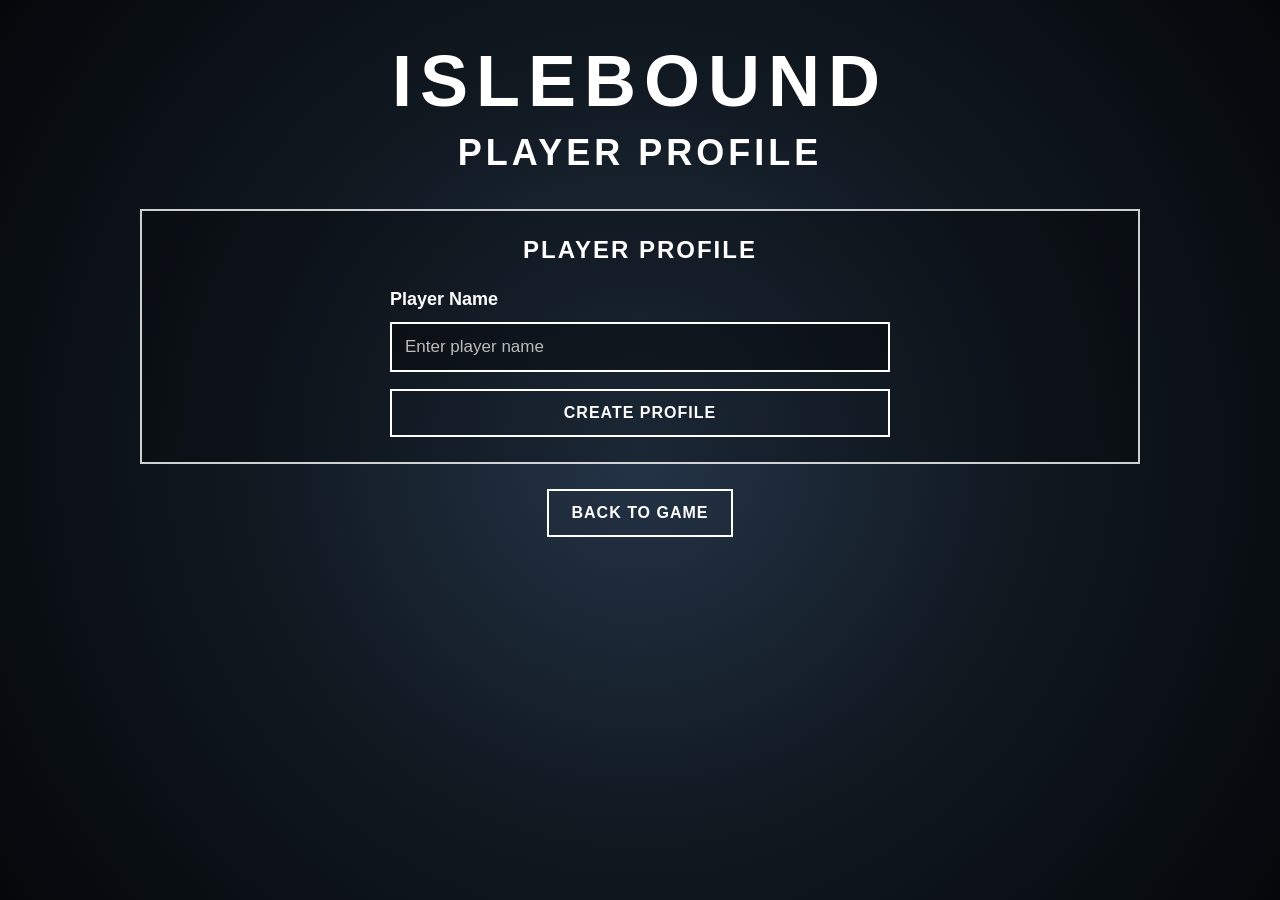
==== profile.html @ 411ebc32 "Add player profile and statistics tracking" ====
<!DOCTYPE html>
<html lang="en">

<head>
    <meta charset="UTF-8">
    <meta name="viewport" content="width=device-width, initial-scale=1.0">

    <title>IsleBound - Player Profile</title>

    <link rel="stylesheet" href="./css/profile.css">
</head>

<body>

    <main class="profile-page">

        <header class="profile-header">
            <h1>ISLEBOUND</h1>
            <h2>PLAYER PROFILE</h2>
        </header>

        <!-- Profile creation / editing -->
        <section id="profileFormSection" class="profile-card">

            <h3>PLAYER PROFILE</h3>

            <form id="profileForm">

                <label for="playerName">Player Name</label>

                <input
                    type="text"
                    id="playerName"
                    placeholder="Enter player name"
                    maxlength="20"
                    required
                >

                <button type="submit" id="saveProfileButton">
                    CREATE PROFILE
                </button>

            </form>

        </section>


        <!-- Statistics -->
        <section id="statsSection" class="profile-card hidden">

            <h3>PLAYER STATISTICS</h3>

            <div class="stats-grid">

                <div class="stat">
                    <span>Player Name</span>
                    <strong id="displayPlayerName">-</strong>
                </div>

                <div class="stat">
                    <span>Games Played</span>
                    <strong id="gamesPlayed">0</strong>
                </div>

                <div class="stat">
                    <span>Current Island</span>
                    <strong id="currentIsland">1</strong>
                </div>

                <div class="stat">
                    <span>Islands Completed</span>
                    <strong id="islandsCompleted">0</strong>
                </div>

                <div class="stat">
                    <span>Enemies Defeated</span>
                    <strong id="enemiesDefeated">0</strong>
                </div>

                <div class="stat">
                    <span>Pirates Defeated</span>
                    <strong id="piratesDefeated">0</strong>
                </div>

                <div class="stat">
                    <span>Skeletons Defeated</span>
                    <strong id="skeletonsDefeated">0</strong>
                </div>

                <div class="stat">
                    <span>Bosses Defeated</span>
                    <strong id="bossesDefeated">0</strong>
                </div>

                <div class="stat">
                    <span>Shots Fired</span>
                    <strong id="shotsFired">0</strong>
                </div>

                <div class="stat">
                    <span>Damage Dealt</span>
                    <strong id="damageDealt">0</strong>
                </div>

                <div class="stat">
                    <span>Wood Collected</span>
                    <strong id="woodCollected">0</strong>
                </div>

                <div class="stat">
                    <span>Stone Collected</span>
                    <strong id="stoneCollected">0</strong>
                </div>

                <div class="stat">
                    <span>Deaths</span>
                    <strong id="deaths">0</strong>
                </div>

                <div class="stat">
                    <span>Total Play Time</span>
                    <strong id="totalPlayTime">0:00</strong>
                </div>

            </div>

        </section>


        <!-- Actions -->
        <section class="profile-actions">

            <button id="editProfileButton">
                EDIT PROFILE
            </button>

            <button id="resetProfileButton">
                RESET PROFILE
            </button>

            <button id="backToGameButton">
                BACK TO GAME
            </button>

        </section>

    </main>


    <script type="module" src="./js/profile.js"></script>

</body>

</html>
---- css/profile.css ----
* {
    box-sizing: border-box;
}

body {
    margin: 0;
    min-height: 100vh;
    font-family: Arial, sans-serif;
    color: white;
    background: radial-gradient(
        circle at center,
        #243447 0%,
        #101820 50%,
        #05080b 100%
    );
}

.profile-page {
    width: min(1000px, 92%);
    margin: 0 auto;
    padding: 40px 0 50px;
}

.profile-header {
    text-align: center;
    margin-bottom: 35px;
}

.profile-header h1 {
    margin: 0;
    font-size: clamp(42px, 8vw, 72px);
    letter-spacing: 8px;
}

.profile-header h2 {
    margin: 10px 0 0;
    font-size: clamp(22px, 4vw, 36px);
    letter-spacing: 4px;
}

.profile-card {
    padding: 25px;
    margin-bottom: 25px;
    border: 2px solid rgba(255, 255, 255, 0.8);
    background: rgba(0, 0, 0, 0.25);
}

.profile-card h3 {
    margin: 0 0 25px;
    text-align: center;
    font-size: 24px;
    letter-spacing: 2px;
}

#profileForm {
    display: flex;
    flex-direction: column;
    gap: 12px;
    max-width: 500px;
    margin: 0 auto;
}

#profileForm label {
    font-size: 18px;
    font-weight: bold;
}

#profileForm input {
    width: 100%;
    padding: 13px;
    border: 2px solid white;
    background: rgba(0, 0, 0, 0.35);
    color: white;
    font-size: 17px;
    outline: none;
}

#profileForm input::placeholder {
    color: #bbbbbb;
}

#profileForm button {
    margin-top: 5px;
}

.stats-grid {
    display: grid;
    grid-template-columns: repeat(2, 1fr);
    gap: 15px;
}

.stat {
    display: flex;
    justify-content: space-between;
    align-items: center;
    gap: 20px;
    padding: 15px;
    border: 1px solid rgba(255, 255, 255, 0.35);
    background: rgba(255, 255, 255, 0.05);
}

.stat span {
    font-size: 16px;
}

.stat strong {
    font-size: 18px;
}

.profile-actions {
    display: flex;
    justify-content: center;
    flex-wrap: wrap;
    gap: 12px;
}

button {
    padding: 13px 22px;
    border: 2px solid white;
    background: transparent;
    color: white;
    font-size: 16px;
    font-weight: bold;
    letter-spacing: 1px;
    cursor: pointer;
    transition:
        background 0.2s,
        color 0.2s,
        transform 0.2s;
}

button:hover {
    background: white;
    color: #101820;
    transform: scale(1.03);
}

.hidden {
    display: none;
}

@media (max-width: 700px) {
    .profile-page {
        padding-top: 25px;
    }

    .stats-grid {
        grid-template-columns: 1fr;
    }

    .profile-card {
        padding: 18px;
    }

    .stat {
        padding: 13px;
    }
}

@media (max-width: 450px) {
    .profile-header h1 {
        letter-spacing: 4px;
    }

    .profile-header h2 {
        letter-spacing: 2px;
    }

    .profile-actions {
        flex-direction: column;
    }

    .profile-actions button {
        width: 100%;
    }
}
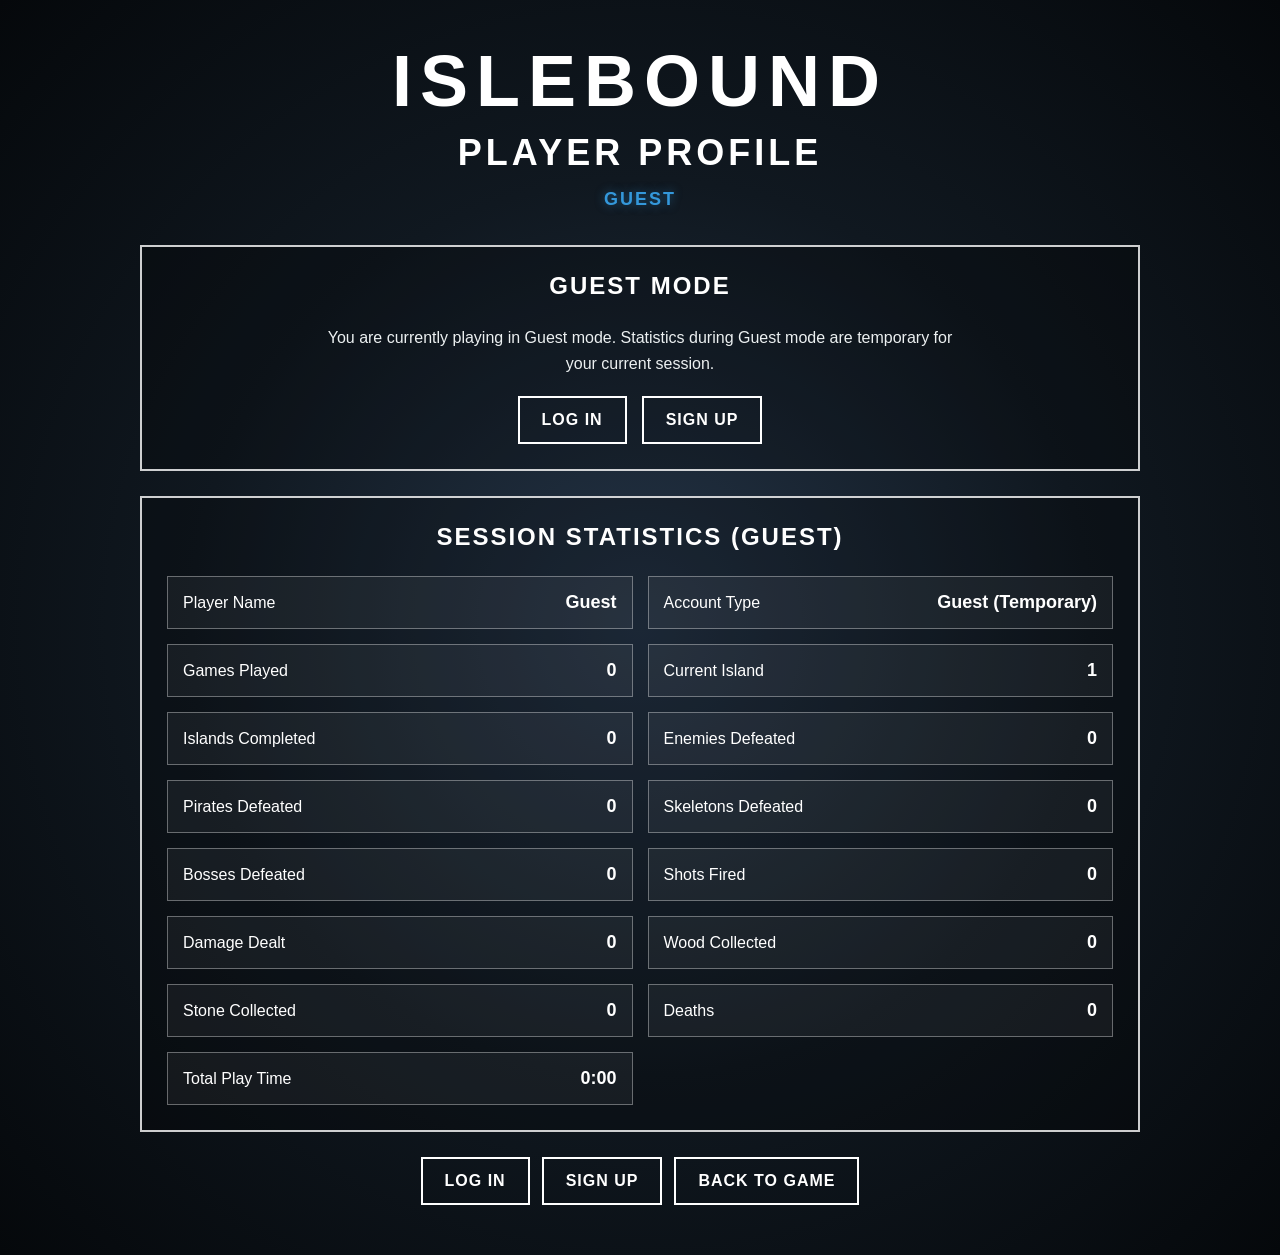
==== commit a20c530d: "Add multi-profile authentication with IndexedDB" ====
--- a/profile.html
+++ b/profile.html
@@ -17,44 +17,36 @@
         <header class="profile-header">
             <h1>ISLEBOUND</h1>
             <h2>PLAYER PROFILE</h2>
+            <div id="activeUserBadge" class="user-badge">
+                <span id="badgePlayerName">GUEST</span>
+            </div>
         </header>
 
-        <!-- Profile creation / editing -->
-        <section id="profileFormSection" class="profile-card">
-
-            <h3>PLAYER PROFILE</h3>
-
-            <form id="profileForm">
-
-                <label for="playerName">Player Name</label>
-
-                <input
-                    type="text"
-                    id="playerName"
-                    placeholder="Enter player name"
-                    maxlength="20"
-                    required
-                >
-
-                <button type="submit" id="saveProfileButton">
-                    CREATE PROFILE
-                </button>
-
-            </form>
-
+        <section id="guestNoticeSection" class="profile-card hidden">
+            <h3>GUEST MODE</h3>
+            <p class="guest-desc">
+                You are currently playing in Guest mode. Statistics during Guest mode are temporary for your current session.
+            </p>
+            <div class="guest-buttons">
+                <button id="guestLoginButton">LOG IN</button>
+                <button id="guestSignupButton">SIGN UP</button>
+            </div>
         </section>
 
+        <section id="statsSection" class="profile-card">
 
-        <!-- Statistics -->
-        <section id="statsSection" class="profile-card hidden">
-
-            <h3>PLAYER STATISTICS</h3>
+            <h3 id="statsHeaderTitle">PLAYER STATISTICS</h3>
 
             <div class="stats-grid">
 
                 <div class="stat">
                     <span>Player Name</span>
                     <strong id="displayPlayerName">-</strong>
+                </div>
+
+                <div class="stat">
+                    <span>Account Type</span>
+                    <strong id="displayAccountType">Guest</strong>
                 </div>
 
                 <div class="stat">
@@ -126,16 +118,18 @@
 
         </section>
 
-
-        <!-- Actions -->
         <section class="profile-actions">
 
-            <button id="editProfileButton">
-                EDIT PROFILE
+            <button id="loginActionButton" class="hidden">
+                LOG IN
             </button>
 
-            <button id="resetProfileButton">
-                RESET PROFILE
+            <button id="signupActionButton" class="hidden">
+                SIGN UP
+            </button>
+
+            <button id="logoutActionButton" class="hidden">
+                LOG OUT
             </button>
 
             <button id="backToGameButton">
@@ -146,7 +140,6 @@
 
     </main>
 
-
     <script type="module" src="./js/profile.js"></script>
 
 </body>
--- a/css/profile.css
+++ b/css/profile.css
@@ -38,6 +38,18 @@
     letter-spacing: 4px;
 }
 
+.user-badge {
+    margin-top: 15px;
+    font-size: 18px;
+    letter-spacing: 2px;
+    font-weight: bold;
+}
+
+.user-badge span {
+    color: #3498db;
+    text-shadow: 0 0 10px rgba(52, 152, 219, 0.5);
+}
+
 .profile-card {
     padding: 25px;
     margin-bottom: 25px;
@@ -52,35 +64,19 @@
     letter-spacing: 2px;
 }
 
-#profileForm {
-    display: flex;
-    flex-direction: column;
-    gap: 12px;
-    max-width: 500px;
-    margin: 0 auto;
+.guest-desc {
+    text-align: center;
+    font-size: 16px;
+    line-height: 1.6;
+    color: #ecf0f1;
+    max-width: 650px;
+    margin: 0 auto 20px;
 }
 
-#profileForm label {
-    font-size: 18px;
-    font-weight: bold;
-}
-
-#profileForm input {
-    width: 100%;
-    padding: 13px;
-    border: 2px solid white;
-    background: rgba(0, 0, 0, 0.35);
-    color: white;
-    font-size: 17px;
-    outline: none;
-}
-
-#profileForm input::placeholder {
-    color: #bbbbbb;
-}
-
-#profileForm button {
-    margin-top: 5px;
+.guest-buttons {
+    display: flex;
+    justify-content: center;
+    gap: 15px;
 }
 
 .stats-grid {
@@ -135,8 +131,12 @@
     transform: scale(1.03);
 }
 
+button:active {
+    transform: scale(0.98);
+}
+
 .hidden {
-    display: none;
+    display: none !important;
 }
 
 @media (max-width: 700px) {
@@ -173,4 +173,8 @@
     .profile-actions button {
         width: 100%;
     }
+
+    .guest-buttons {
+        flex-direction: column;
+    }
 }
